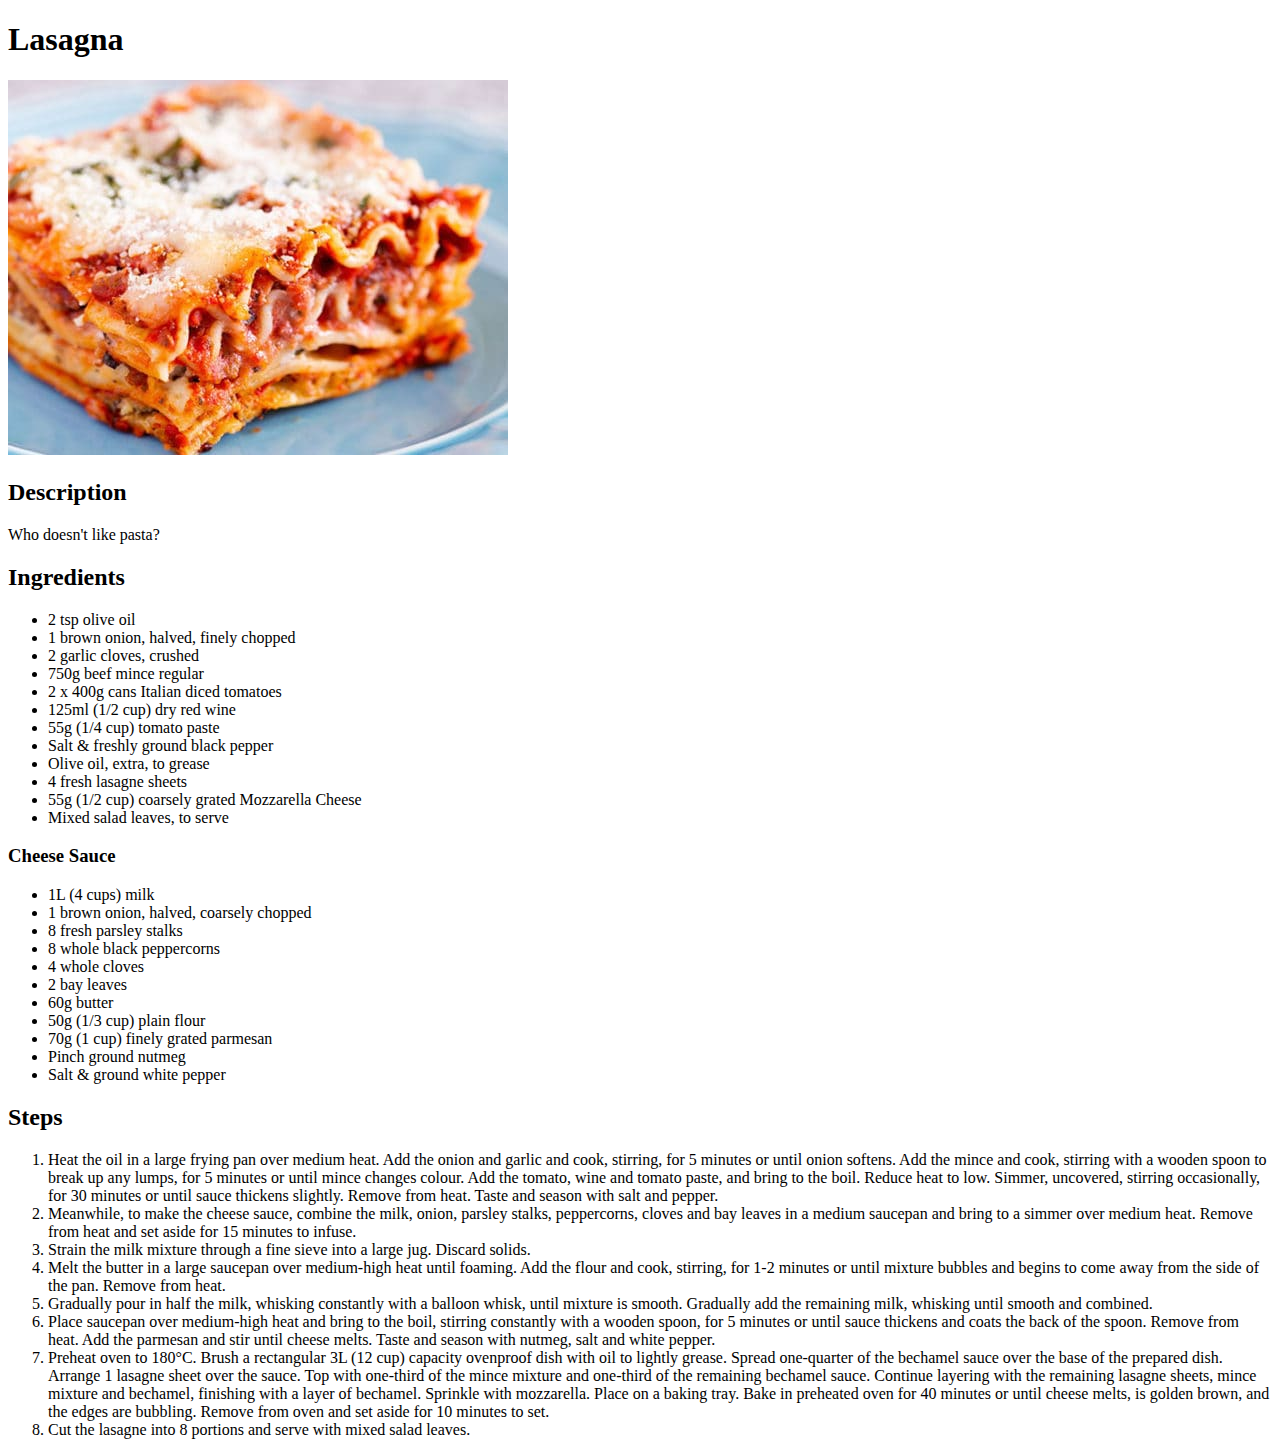
==== recipes/lasagna.html @ 3c2d4a72 "Added recipe images, added lasagna.html, rumham.html, tacos.html, index.html" ====
<!DOCTYPE html>
<html lang="en">
<head>
    <meta charset="UTF-8">
    <meta http-equiv="X-UA-Compatible" content="IE=edge">
    <meta name="viewport" content="width=device-width, initial-scale=1.0">
    <title>Odin Recipes | Lasagna</title>
</head>
<body>
    <h1>Lasagna</h1>
    <img src="../images/lasagna.jpg" alt="Finished Lasagna">
    <h2>Description</h2>
    <p>Who doesn't like pasta?</p>
    <h2>Ingredients</h2>
    <ul>
        <li>2 tsp olive oil</li>
        <li>1 brown onion, halved, finely chopped</li>
        <li>2 garlic cloves, crushed</li>
        <li>750g beef mince regular</li>
        <li>2 x 400g cans Italian diced tomatoes</li>
        <li>125ml (1/2 cup) dry red wine</li>
        <li>55g (1/4 cup) tomato paste</li>
        <li>Salt & freshly ground black pepper</li>
        <li>Olive oil, extra, to grease</li>
        <li>4 fresh lasagne sheets</li>
        <li>55g (1/2 cup) coarsely grated Mozzarella Cheese</li>
        <li>Mixed salad leaves, to serve</li>
    </ul>
    <h3>Cheese Sauce</h3>
    <ul>
        <li>1L (4 cups) milk</li>
        <li>1 brown onion, halved, coarsely chopped</li>
        <li>8 fresh parsley stalks</li>
        <li>8 whole black peppercorns</li>
        <li>4 whole cloves</li>
        <li>2 bay leaves</li>
        <li>60g butter</li>
        <li>50g (1/3 cup) plain flour</li>
        <li>70g (1 cup) finely grated parmesan</li>
        <li>Pinch ground nutmeg</li>
        <li>Salt & ground white pepper</li>
    </ul>
    <h2>Steps</h2>
    <ol>
        <li>Heat the oil in a large frying pan over medium heat. Add the onion and garlic and cook, stirring, for 5 minutes or until onion softens. 
            Add the mince and cook, stirring with a wooden spoon to break up any lumps, for 5 minutes or until mince changes colour. Add the tomato, wine and tomato paste,
            and bring to the boil. Reduce heat to low. Simmer, uncovered, stirring occasionally, for 30 minutes or until sauce thickens slightly. Remove from heat. 
            Taste and season with salt and pepper.</li>
        <li>Meanwhile, to make the cheese sauce, combine the milk, onion, parsley stalks, peppercorns, 
            cloves and bay leaves in a medium saucepan and bring to a simmer over medium heat. Remove from heat and set aside for 15 minutes to infuse.</li>
        <li>Strain the milk mixture through a fine sieve into a large jug. Discard solids.</li>
        <li>Melt the butter in a large saucepan over medium-high heat until foaming. Add the flour and cook, stirring, 
            for 1-2 minutes or until mixture bubbles and begins to come away from the side of the pan. Remove from heat.</li>
        <li>Gradually pour in half the milk, whisking constantly with a balloon whisk, until mixture is smooth. Gradually add the remaining milk, 
            whisking until smooth and combined.</li>
        <li>Place saucepan over medium-high heat and bring to the boil, stirring constantly with a wooden spoon, 
            for 5 minutes or until sauce thickens and coats the back of the spoon. Remove from heat. 
            Add the parmesan and stir until cheese melts. Taste and season with nutmeg, salt and white pepper.</li>
        <li>Preheat oven to 180°C. Brush a rectangular 3L (12 cup) capacity ovenproof dish with oil to lightly grease. 
            Spread one-quarter of the bechamel sauce over the base of the prepared dish. Arrange 1 lasagne sheet over the sauce. 
            Top with one-third of the mince mixture and one-third of the remaining bechamel sauce. Continue layering with the remaining lasagne sheets,
             mince mixture and bechamel, finishing with a layer of bechamel. Sprinkle with mozzarella.
              Place on a baking tray. Bake in preheated oven for 40 minutes or until cheese melts, is golden brown, and the edges are bubbling.
               Remove from oven and set aside for 10 minutes to set.</li>
        <li>Cut the lasagne into 8 portions and serve with mixed salad leaves.</li>
    </ol>
</body>
</html>
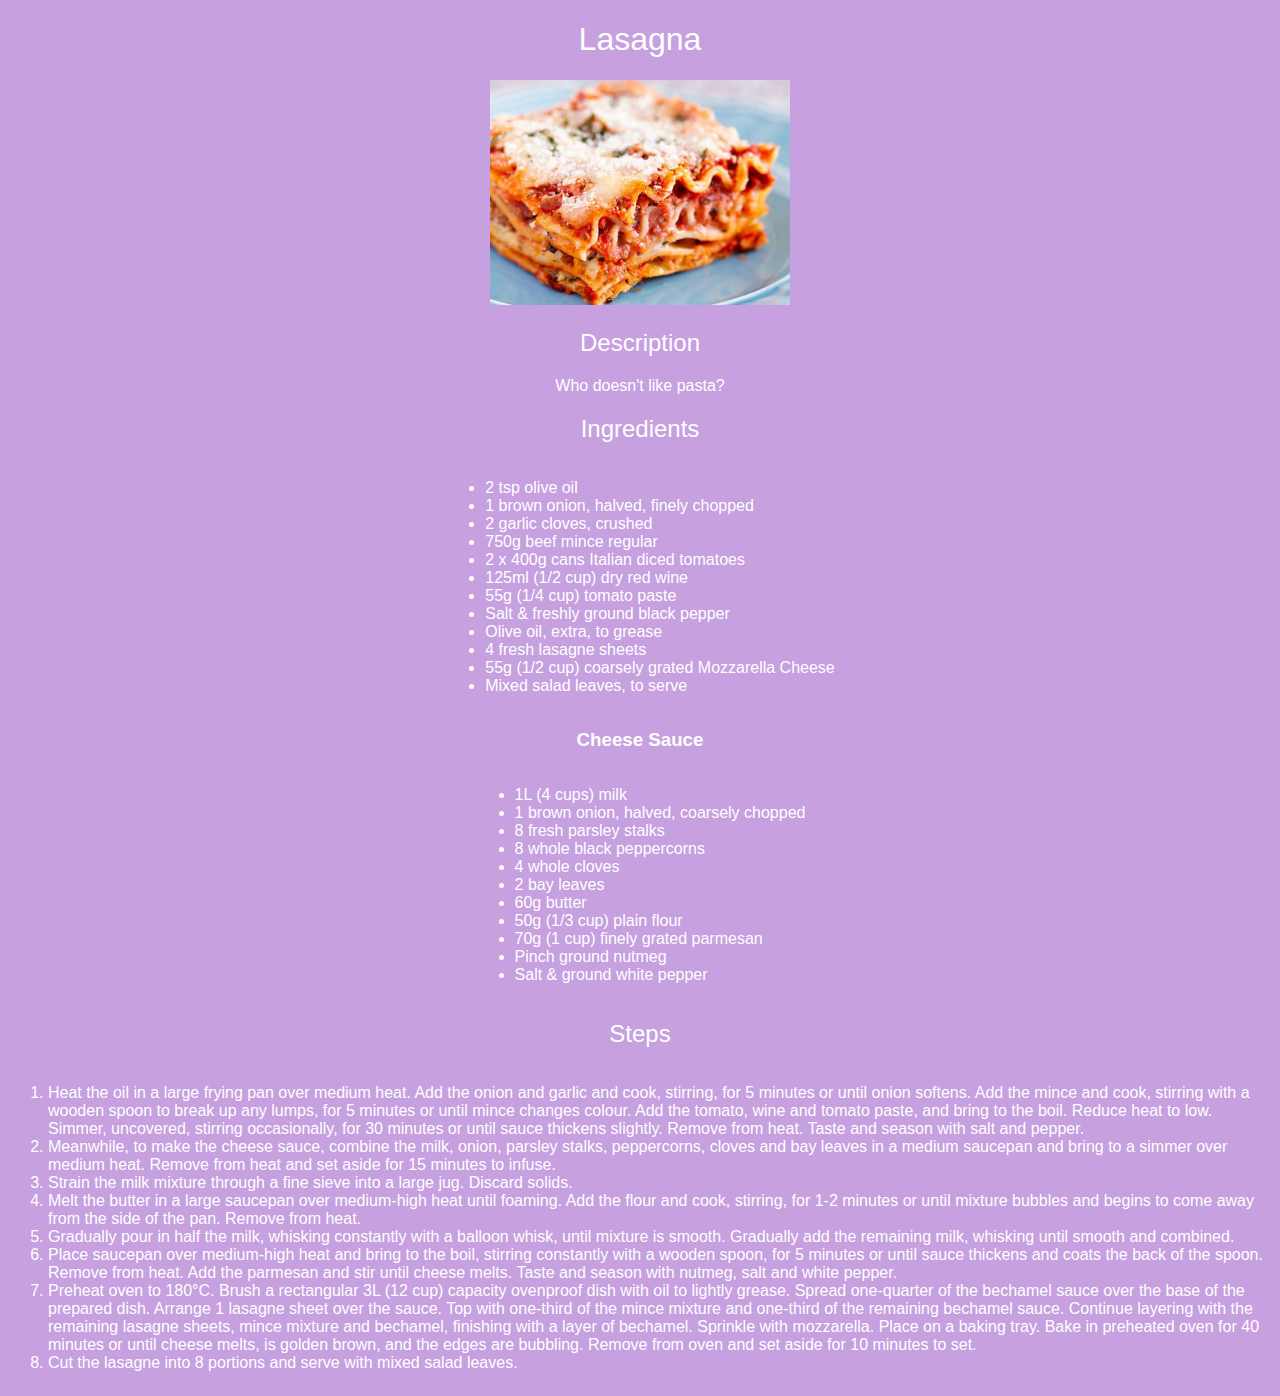
==== commit 17ed56d1: "applied css rules" ====
--- a/recipes/lasagna.html
+++ b/recipes/lasagna.html
@@ -3,12 +3,13 @@
 <head>
     <meta charset="UTF-8">
     <meta http-equiv="X-UA-Compatible" content="IE=edge">
+    <link href="../styles.css" rel="stylesheet">
     <meta name="viewport" content="width=device-width, initial-scale=1.0">
     <title>Odin Recipes | Lasagna</title>
 </head>
 <body>
     <h1>Lasagna</h1>
-    <img src="../images/lasagna.jpg" alt="Finished Lasagna">
+    <img class="foodImage" src="../images/lasagna.jpg" alt="Finished Lasagna">
     <h2>Description</h2>
     <p>Who doesn't like pasta?</p>
     <h2>Ingredients</h2>
--- a/styles.css
+++ b/styles.css
@@ -0,0 +1,27 @@
+h1 {
+    font-weight: 500;
+}
+
+h2 {
+    font-weight: 500;
+}
+
+body {
+    font-family: Arial, Helvetica, sans-serif;
+    text-align: center;
+    background-color: #c6a0df;
+    color: white;
+}
+
+ul, ol {
+    display: inline-block;
+}
+
+li {
+    text-align: left;
+}
+
+.foodImage {
+    width:300px;
+    height:auto;
+}